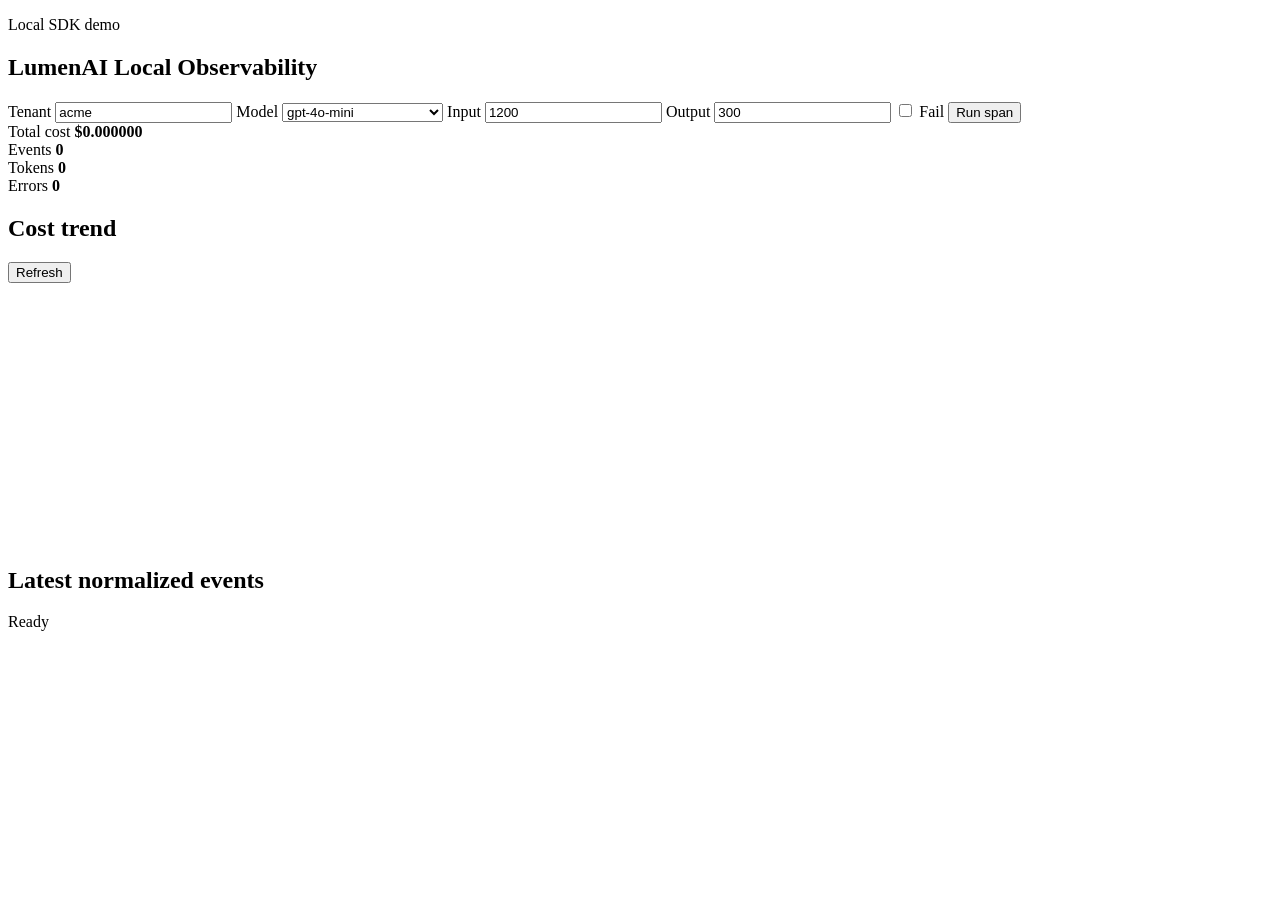
==== examples/local-observability-demo/static/index.html @ e47b8104 "feat: add live local observability dashboard" ====
<!doctype html>
<html lang="en">
  <head>
    <meta charset="utf-8">
    <meta name="viewport" content="width=device-width, initial-scale=1">
    <title>LumenAI Local Observability</title>
    <link rel="stylesheet" href="/static/styles.css">
  </head>
  <body>
    <main class="shell">
      <section class="toolbar" aria-label="Simulation controls">
        <div>
          <p class="eyebrow">Local SDK demo</p>
          <h1>LumenAI Local Observability</h1>
        </div>
        <div class="controls">
          <label>
            Tenant
            <input id="tenant-input" value="acme" autocomplete="off">
          </label>
          <label>
            Model
            <select id="model-input">
              <option value="gpt-4o-mini">gpt-4o-mini</option>
              <option value="claude-haiku-4-5">claude-haiku-4-5</option>
              <option value="google/gemini-2.5-flash">google/gemini-2.5-flash</option>
            </select>
          </label>
          <label>
            Input
            <input id="input-tokens" type="number" min="0" value="1200">
          </label>
          <label>
            Output
            <input id="output-tokens" type="number" min="0" value="300">
          </label>
          <label class="check-control">
            <input id="fail-input" type="checkbox">
            Fail
          </label>
          <button id="simulate-button" type="button">Run span</button>
        </div>
      </section>

      <section class="metrics" aria-label="Tenant metrics">
        <article>
          <span>Total cost</span>
          <strong id="metric-cost">$0.000000</strong>
        </article>
        <article>
          <span>Events</span>
          <strong id="metric-events">0</strong>
        </article>
        <article>
          <span>Tokens</span>
          <strong id="metric-tokens">0</strong>
        </article>
        <article>
          <span>Errors</span>
          <strong id="metric-errors">0</strong>
        </article>
      </section>

      <section class="workspace">
        <div class="chart-panel">
          <div class="panel-header">
            <h2>Cost trend</h2>
            <button id="refresh-button" type="button">Refresh</button>
          </div>
          <canvas id="cost-chart" width="900" height="260"></canvas>
        </div>

        <div class="events-panel">
          <div class="panel-header">
            <h2>Latest normalized events</h2>
            <span id="status-line">Ready</span>
          </div>
          <div id="events-list" class="events-list" aria-live="polite"></div>
        </div>
      </section>
    </main>
    <script src="/static/app.js"></script>
  </body>
</html>
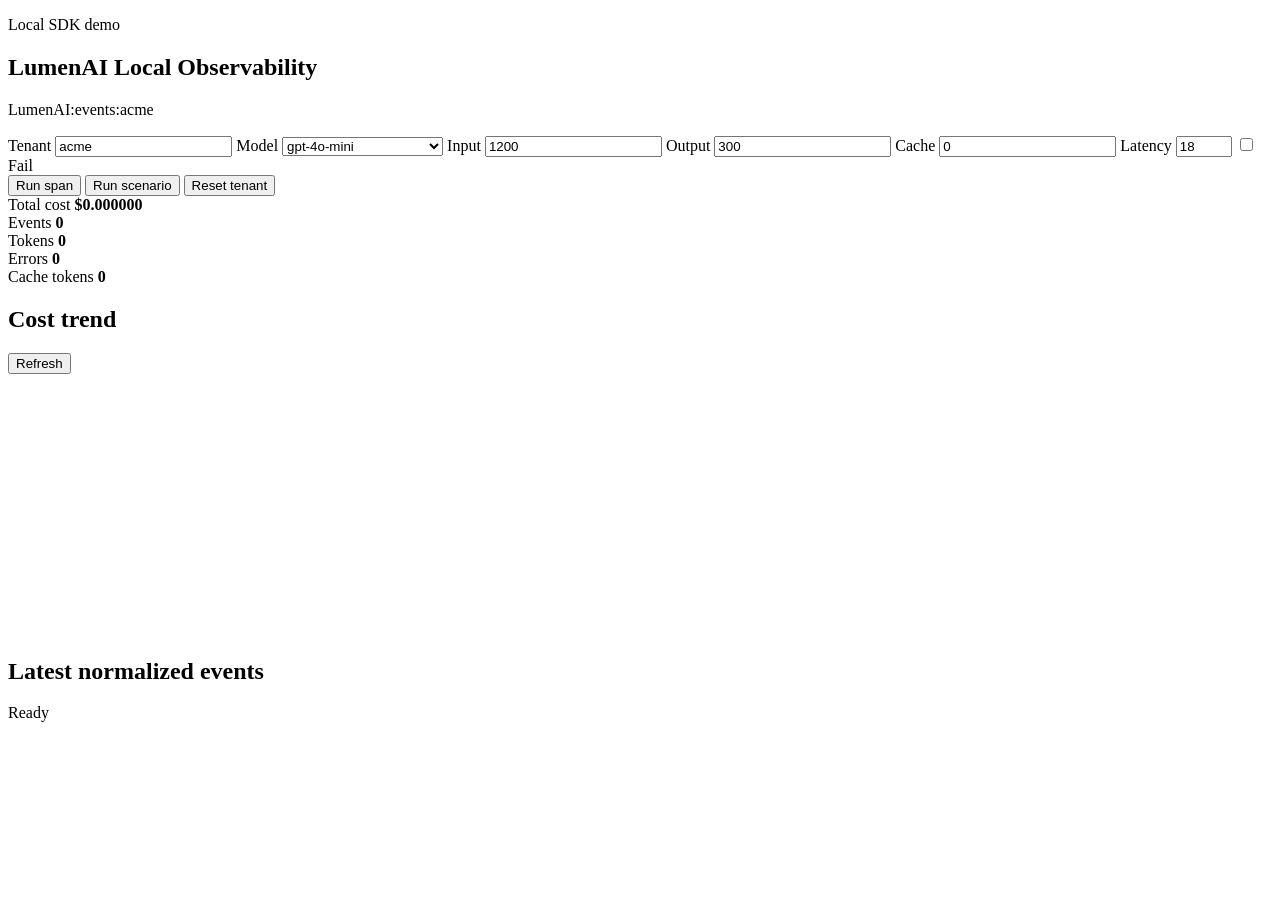
==== commit 8d786d4f: "feat: upgrade local observability demo" ====
--- a/examples/local-observability-demo/static/index.html
+++ b/examples/local-observability-demo/static/index.html
@@ -12,6 +12,7 @@
         <div>
           <p class="eyebrow">Local SDK demo</p>
           <h1>LumenAI Local Observability</h1>
+          <p id="stream-name" class="stream-name">LumenAI:events:acme</p>
         </div>
         <div class="controls">
           <label>
@@ -34,11 +35,23 @@
             Output
             <input id="output-tokens" type="number" min="0" value="300">
           </label>
+          <label>
+            Cache
+            <input id="cache-tokens" type="number" min="0" value="0">
+          </label>
+          <label>
+            Latency
+            <input id="latency-ms" type="number" min="0" max="500" value="18">
+          </label>
           <label class="check-control">
             <input id="fail-input" type="checkbox">
             Fail
           </label>
-          <button id="simulate-button" type="button">Run span</button>
+          <div class="button-row">
+            <button id="simulate-button" type="button">Run span</button>
+            <button id="scenario-button" class="secondary" type="button">Run scenario</button>
+            <button id="reset-button" class="danger" type="button">Reset tenant</button>
+          </div>
         </div>
       </section>
 
@@ -58,6 +71,10 @@
         <article>
           <span>Errors</span>
           <strong id="metric-errors">0</strong>
+        </article>
+        <article>
+          <span>Cache tokens</span>
+          <strong id="metric-cache">0</strong>
         </article>
       </section>
 
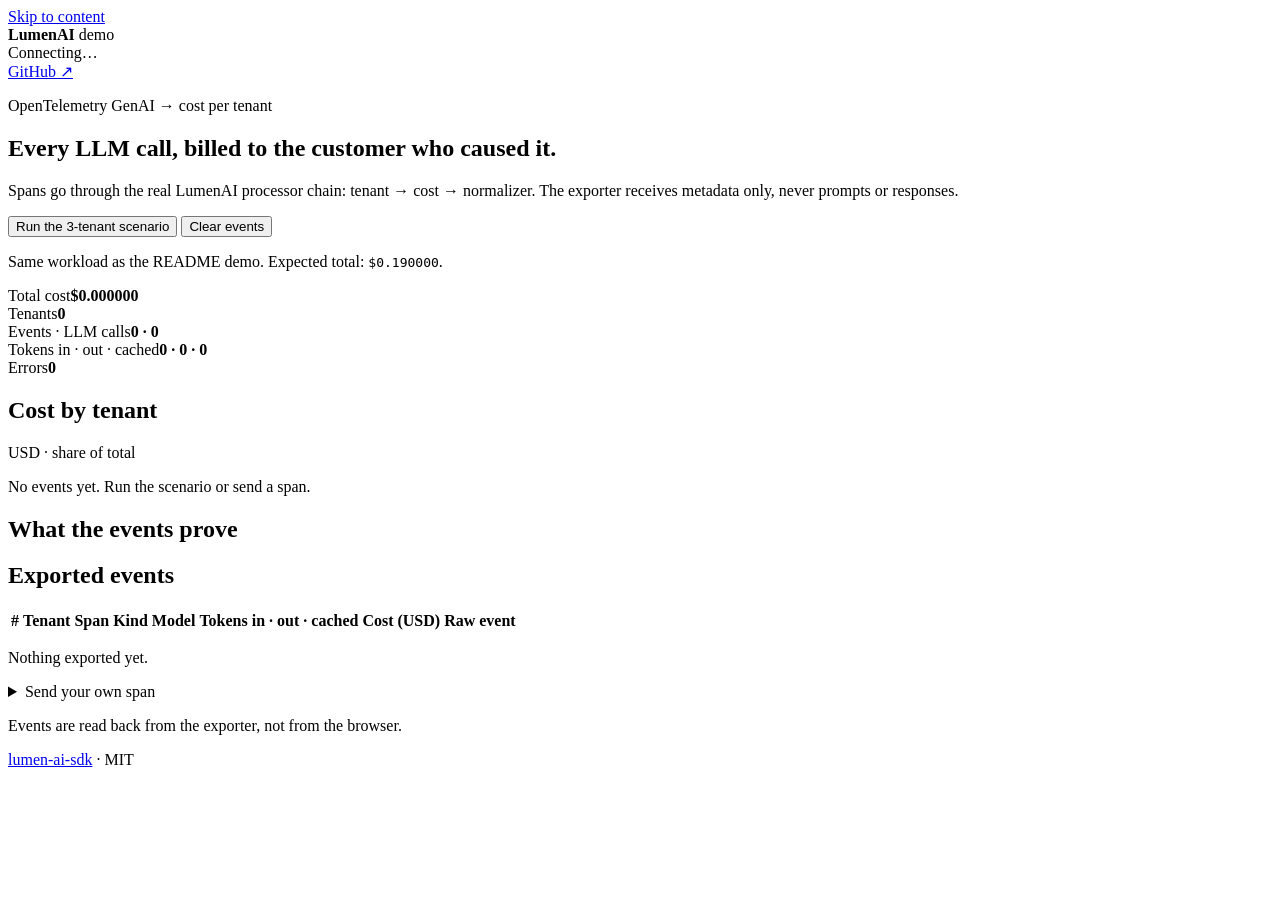
==== commit 2fb9773f: "feat(demo): rebuild the local dashboard on the real processor chain The local-observability-demo bec" ====
--- a/examples/local-observability-demo/static/index.html
+++ b/examples/local-observability-demo/static/index.html
@@ -2,100 +2,110 @@
 <html lang="en">
   <head>
     <meta charset="utf-8">
-    <meta name="viewport" content="width=device-width, initial-scale=1">
-    <title>LumenAI Local Observability</title>
-    <link rel="stylesheet" href="/static/styles.css">
+    <meta name="viewport" content="width=device-width, initial-scale=1, viewport-fit=cover">
+    <title>LumenAI · cost per tenant</title>
+    <meta name="description" content="LumenAI demo: GenAI traces turned into cost per tenant, exporting only metadata.">
+    <link rel="icon" href="data:image/svg+xml,%3Csvg xmlns='http://www.w3.org/2000/svg' viewBox='0 0 32 32'%3E%3Crect width='32' height='32' rx='6' fill='%230b0e13'/%3E%3Ccircle cx='16' cy='16' r='7' fill='%23f2c14e'/%3E%3C/svg%3E">
+    <link rel="stylesheet" href="static/styles.css">
   </head>
   <body>
-    <main class="shell">
-      <section class="toolbar" aria-label="Simulation controls">
+    <a class="skip" href="#main">Skip to content</a>
+    <header class="top">
+      <div class="brand">
+        <span class="mark" aria-hidden="true"></span>
+        <b>LumenAI</b>
+        <span class="brand-sub">demo</span>
+      </div>
+      <div class="chips" aria-live="polite">
+        <span class="chip" id="mode-chip">Connecting…</span>
+        <span class="chip chip-ok" id="privacy-chip" hidden></span>
+      </div>
+      <a class="top-link" href="https://github.com/skarL007/lumen-ai-sdk" target="_blank" rel="noopener">GitHub ↗</a>
+    </header>
+
+    <p class="banner" id="replay-banner" hidden>
+      <b>Recorded run.</b> These events were exported by the real SDK running the README scenario.
+      To send your own spans, <a href="https://github.com/skarL007/lumen-ai-sdk/tree/main/examples/local-observability-demo" target="_blank" rel="noopener">run the demo locally ↗</a>.
+    </p>
+
+    <main id="main">
+      <section class="hero" aria-labelledby="title">
         <div>
-          <p class="eyebrow">Local SDK demo</p>
-          <h1>LumenAI Local Observability</h1>
-          <p id="stream-name" class="stream-name">LumenAI:events:acme</p>
+          <p class="eyebrow">OpenTelemetry GenAI → cost per tenant</p>
+          <h1 id="title">Every LLM call, billed to the customer who caused it.</h1>
+          <p class="lede">Spans go through the real LumenAI processor chain: <span class="flow">tenant → cost → normalizer</span>. The exporter receives metadata only, never prompts or responses.</p>
         </div>
-        <div class="controls">
-          <label>
-            Tenant
-            <input id="tenant-input" value="acme" autocomplete="off">
-          </label>
-          <label>
-            Model
-            <select id="model-input">
-              <option value="gpt-4o-mini">gpt-4o-mini</option>
-              <option value="claude-haiku-4-5">claude-haiku-4-5</option>
-              <option value="google/gemini-2.5-flash">google/gemini-2.5-flash</option>
-            </select>
-          </label>
-          <label>
-            Input
-            <input id="input-tokens" type="number" min="0" value="1200">
-          </label>
-          <label>
-            Output
-            <input id="output-tokens" type="number" min="0" value="300">
-          </label>
-          <label>
-            Cache
-            <input id="cache-tokens" type="number" min="0" value="0">
-          </label>
-          <label>
-            Latency
-            <input id="latency-ms" type="number" min="0" max="500" value="18">
-          </label>
-          <label class="check-control">
-            <input id="fail-input" type="checkbox">
-            Fail
-          </label>
-          <div class="button-row">
-            <button id="simulate-button" type="button">Run span</button>
-            <button id="scenario-button" class="secondary" type="button">Run scenario</button>
-            <button id="reset-button" class="danger" type="button">Reset tenant</button>
-          </div>
+        <div class="actions" id="live-actions">
+          <button class="btn btn-primary" id="run-scenario" type="button">Run the 3-tenant scenario</button>
+          <button class="btn" id="reset" type="button">Clear events</button>
+          <p class="hint">Same workload as the README demo. Expected total: <code>$0.190000</code>.</p>
         </div>
       </section>
 
-      <section class="metrics" aria-label="Tenant metrics">
-        <article>
-          <span>Total cost</span>
-          <strong id="metric-cost">$0.000000</strong>
+      <section class="kpis" aria-label="Totals">
+        <div class="kpi kpi-main"><span class="kpi-label">Total cost</span><strong id="kpi-cost">$0.000000</strong></div>
+        <div class="kpi"><span class="kpi-label">Tenants</span><strong id="kpi-tenants">0</strong></div>
+        <div class="kpi"><span class="kpi-label">Events · LLM calls</span><strong id="kpi-events">0 · 0</strong></div>
+        <div class="kpi kpi-wide"><span class="kpi-label">Tokens in · out · cached</span><strong id="kpi-tokens">0 · 0 · 0</strong></div>
+        <div class="kpi"><span class="kpi-label">Errors</span><strong id="kpi-errors">0</strong></div>
+      </section>
+
+      <section class="grid">
+        <article class="panel" aria-labelledby="tenants-title">
+          <div class="panel-head"><h2 id="tenants-title">Cost by tenant</h2><span class="panel-note">USD · share of total</span></div>
+          <ol class="tenants" id="tenant-list"></ol>
+          <p class="empty" id="tenants-empty">No events yet. Run the scenario or send a span.</p>
         </article>
-        <article>
-          <span>Events</span>
-          <strong id="metric-events">0</strong>
-        </article>
-        <article>
-          <span>Tokens</span>
-          <strong id="metric-tokens">0</strong>
-        </article>
-        <article>
-          <span>Errors</span>
-          <strong id="metric-errors">0</strong>
-        </article>
-        <article>
-          <span>Cache tokens</span>
-          <strong id="metric-cache">0</strong>
+        <article class="panel" aria-labelledby="checks-title">
+          <div class="panel-head"><h2 id="checks-title">What the events prove</h2></div>
+          <ul class="checks" id="checks"></ul>
         </article>
       </section>
 
-      <section class="workspace">
-        <div class="chart-panel">
-          <div class="panel-header">
-            <h2>Cost trend</h2>
-            <button id="refresh-button" type="button">Refresh</button>
-          </div>
-          <canvas id="cost-chart" width="900" height="260"></canvas>
+      <section class="panel" aria-labelledby="events-title">
+        <div class="panel-head">
+          <h2 id="events-title">Exported events</h2>
+          <div class="filters" id="tenant-filter" role="group" aria-label="Filter events by tenant"></div>
         </div>
+        <div class="table-wrap">
+          <table class="events">
+            <thead>
+              <tr>
+                <th scope="col">#</th>
+                <th scope="col">Tenant</th>
+                <th scope="col">Span</th>
+                <th scope="col">Kind</th>
+                <th scope="col">Model</th>
+                <th scope="col" class="num">Tokens in · out · cached</th>
+                <th scope="col" class="num">Cost (USD)</th>
+                <th scope="col"><span class="sr">Raw event</span></th>
+              </tr>
+            </thead>
+            <tbody id="events-body"></tbody>
+          </table>
+        </div>
+        <p class="empty" id="events-empty">Nothing exported yet.</p>
+      </section>
 
-        <div class="events-panel">
-          <div class="panel-header">
-            <h2>Latest normalized events</h2>
-            <span id="status-line">Ready</span>
-          </div>
-          <div id="events-list" class="events-list" aria-live="polite"></div>
-        </div>
-      </section>
+      <details class="panel custom" id="custom-panel">
+        <summary>Send your own span</summary>
+        <form class="span-form" id="simulate-form">
+          <label>Tenant<input name="tenant_id" value="acme" maxlength="64" autocomplete="off" required></label>
+          <label>Model<select name="model" id="model-select"><option value="gpt-4o-mini">gpt-4o-mini</option></select></label>
+          <label>Input tokens<input name="input_tokens" type="number" min="0" step="1" value="1200" required></label>
+          <label>Output tokens<input name="output_tokens" type="number" min="0" step="1" value="300" required></label>
+          <label>Cache-read tokens<input name="cache_read_tokens" type="number" min="0" step="1" value="0" required></label>
+          <label class="check"><input name="fail" type="checkbox"> Mark as failed</label>
+          <button class="btn btn-primary" type="submit">Send span</button>
+        </form>
+      </details>
     </main>
-    <script src="/static/app.js"></script>
+
+    <footer class="foot">
+      <p id="store-line">Events are read back from the exporter, not from the browser.</p>
+      <p><a href="https://github.com/skarL007/lumen-ai-sdk" target="_blank" rel="noopener">lumen-ai-sdk</a> · MIT</p>
+    </footer>
+    <p class="sr" id="status" role="status" aria-live="polite"></p>
+    <script src="static/app.js"></script>
   </body>
 </html>
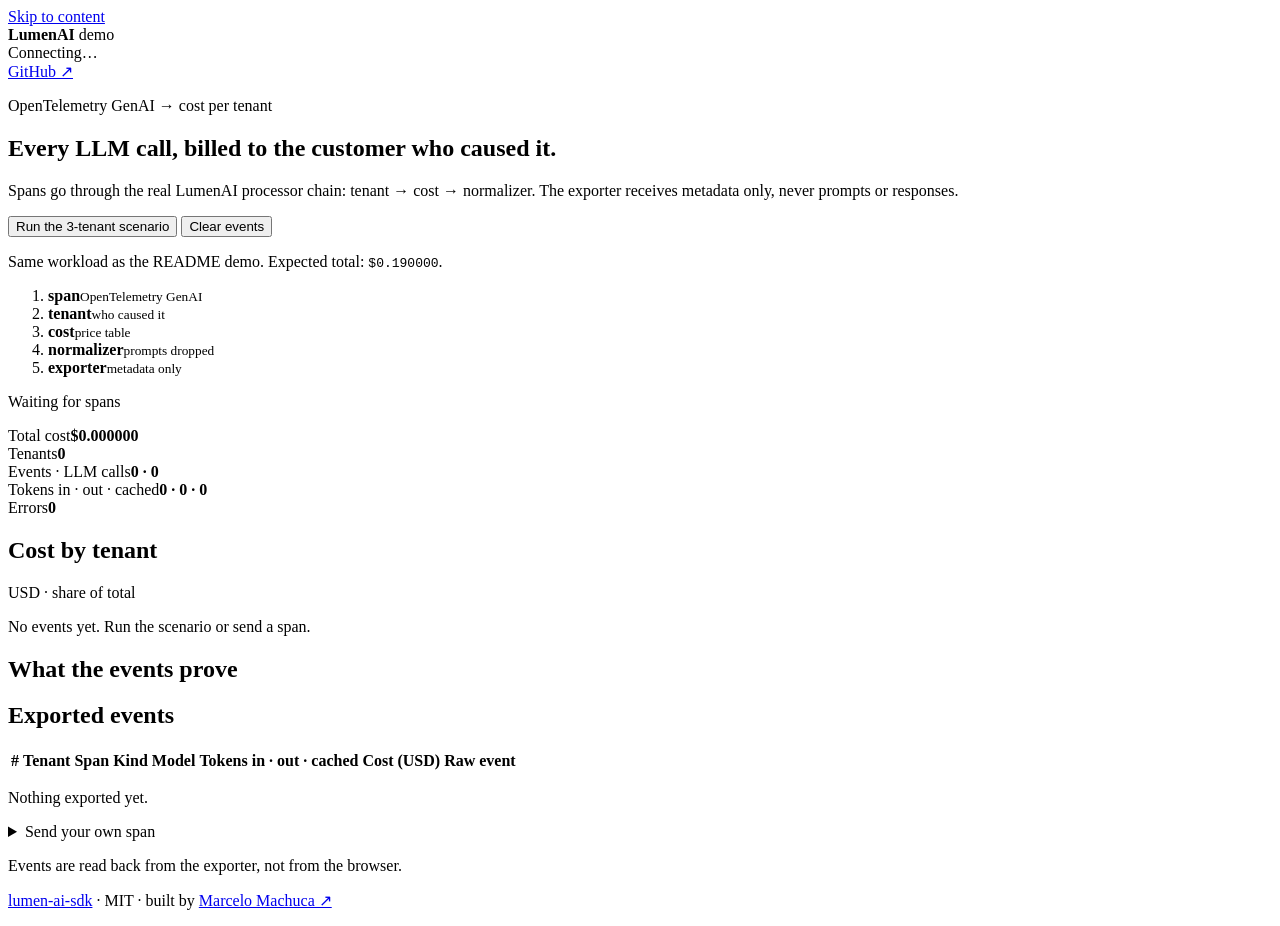
==== commit b056b77e: "Demo: play events through the processor chain as they arrive The dashboard used to redraw everything" ====
--- a/examples/local-observability-demo/static/index.html
+++ b/examples/local-observability-demo/static/index.html
@@ -5,6 +5,15 @@
     <meta name="viewport" content="width=device-width, initial-scale=1, viewport-fit=cover">
     <title>LumenAI · cost per tenant</title>
     <meta name="description" content="LumenAI demo: GenAI traces turned into cost per tenant, exporting only metadata.">
+    <meta property="og:type" content="website">
+    <meta property="og:title" content="LumenAI · every LLM call, billed to the customer who caused it">
+    <meta property="og:description" content="Watch spans go through the real LumenAI processor chain and turn into cost per tenant. Metadata only, never prompts.">
+    <meta property="og:url" content="https://lumen-ai-sdk-demo.vercel.app/">
+    <meta property="og:image" content="https://lumen-ai-sdk-demo.vercel.app/static/og.png">
+    <meta property="og:image:width" content="1200">
+    <meta property="og:image:height" content="630">
+    <meta property="og:image:alt" content="LumenAI demo dashboard: US$ 0.19 split across three tenants, with the checks the events prove">
+    <meta name="twitter:card" content="summary_large_image">
     <link rel="icon" href="data:image/svg+xml,%3Csvg xmlns='http://www.w3.org/2000/svg' viewBox='0 0 32 32'%3E%3Crect width='32' height='32' rx='6' fill='%230b0e13'/%3E%3Ccircle cx='16' cy='16' r='7' fill='%23f2c14e'/%3E%3C/svg%3E">
     <link rel="stylesheet" href="static/styles.css">
   </head>
@@ -25,7 +34,7 @@
 
     <p class="banner" id="replay-banner" hidden>
       <b>Recorded run.</b> These events were exported by the real SDK running the README scenario.
-      To send your own spans, <a href="https://github.com/skarL007/lumen-ai-sdk/tree/main/examples/local-observability-demo" target="_blank" rel="noopener">run the demo locally ↗</a>.
+      To send your own spans, <a href="https://lumen-ai-sdk-demo.vercel.app/" target="_blank" rel="noopener">open the live demo ↗</a>.
     </p>
 
     <main id="main">
@@ -40,6 +49,24 @@
           <button class="btn" id="reset" type="button">Clear events</button>
           <p class="hint">Same workload as the README demo. Expected total: <code>$0.190000</code>.</p>
         </div>
+        <div class="actions" id="replay-actions" hidden>
+          <button class="btn btn-primary" id="replay-run" type="button">Replay the recorded run</button>
+          <p class="hint">The 11 events the real SDK exported, in order. Expected total: <code>$0.190000</code>.</p>
+        </div>
+      </section>
+
+      <section class="pipe" id="pipe" aria-hidden="true">
+        <div class="pipe-track">
+          <ol class="pipe-steps">
+            <li><b>span</b><small>OpenTelemetry GenAI</small></li>
+            <li><b>tenant</b><small>who caused it</small></li>
+            <li><b>cost</b><small>price table</small></li>
+            <li><b>normalizer</b><small>prompts dropped</small></li>
+            <li><b>exporter</b><small>metadata only</small></li>
+          </ol>
+          <span class="pipe-dot"></span>
+        </div>
+        <p class="pipe-now" id="pipe-now">Waiting for spans</p>
       </section>
 
       <section class="kpis" aria-label="Totals">
@@ -103,7 +130,7 @@
 
     <footer class="foot">
       <p id="store-line">Events are read back from the exporter, not from the browser.</p>
-      <p><a href="https://github.com/skarL007/lumen-ai-sdk" target="_blank" rel="noopener">lumen-ai-sdk</a> · MIT</p>
+      <p><a href="https://github.com/skarL007/lumen-ai-sdk" target="_blank" rel="noopener">lumen-ai-sdk</a> · MIT · built by <a href="https://skarl007.github.io/en/" target="_blank" rel="noopener">Marcelo Machuca ↗</a></p>
     </footer>
     <p class="sr" id="status" role="status" aria-live="polite"></p>
     <script src="static/app.js"></script>
